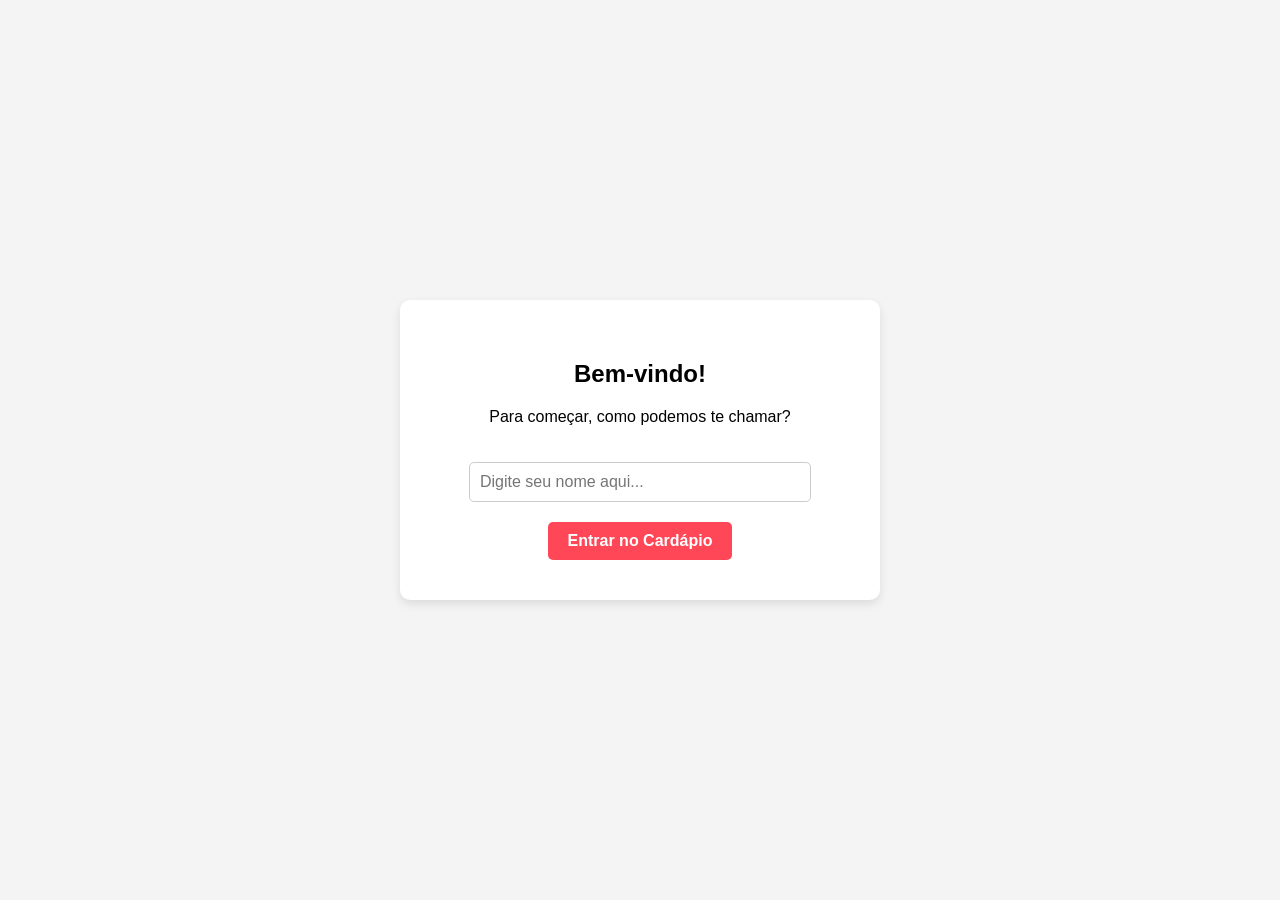
==== src/main/webapp/index.html @ c81840c9 "Primeira versão do Projeto" ====
<!DOCTYPE html>
<html lang="pt-br">
<head>
    <meta charset="UTF-8">
    <title>Bem-vindo ao Restaurante</title>
    <link rel="stylesheet" type="text/css" href="css/style.css">
</head>
<body class="tela-centralizada">
    <div class="login-box">
        <h2>Bem-vindo!</h2>
        <p>Para começar, como podemos te chamar?</p>
        
        <form action="RecepcionistaServlet" method="POST">
            <input type="text" name="nomeCliente" placeholder="Digite seu nome aqui..." required>
            <br>
            <button type="submit">Entrar no Cardápio</button>
        </form>
    </div>
</body>
</html>
---- src/main/webapp/css/style.css ----
body {
    font-family: Arial, sans-serif;
    background-color: #f4f4f4;
    margin: 0;
    padding: 20px;
    box-sizing: border-box;
}

.tela-centralizada {
    display: flex;
    justify-content: center;
    align-items: center;
    min-height: 100vh;
}

/* index */

.login-box {
    background: white;
    padding: 40px;
    border-radius: 10px;
    box-shadow: 0 4px 10px rgba(0,0,0,0.1);
    text-align: center;
    width: 100%;
    max-width: 400px;
}

.login-box input {
    padding: 10px;
    width: 80%;
    margin: 20px 0;
    border: 1px solid #ccc;
    border-radius: 5px;
    font-size: 16px;
}

.login-box button {
    padding: 10px 20px;
    background-color: #ff4757;
    color: white;
    border: none;
    border-radius: 5px;
    cursor: pointer;
    font-size: 16px;
    font-weight: bold;
}

.login-box button:hover {
    background-color: #ff6b81;
}

/* Nota fiscal */

.cupom {
    background-color: white;
    border: 2px dashed #333;
    padding: 30px;
    width: 350px;
    box-shadow: 0 4px 8px rgba(0,0,0,0.1);
}

.cupom h2 {
    text-align: center;
    margin-top: 0;
    margin-bottom: 5px;
}

.cliente-nome {
    text-align: center;
    font-weight: bold;
    color: #555;
    margin-bottom: 15px;
    font-size: 1.1em;
}

.divisor {
    border-top: 1px dashed #ccc;
    margin-bottom: 15px;
}

.item {
    display: flex;
    justify-content: space-between;
    margin-bottom: 10px;
    border-bottom: 1px solid #eee;
    padding-bottom: 5px;
}

.total {
    font-weight: bold;
    font-size: 1.3em;
    margin-top: 20px;
    text-align: right;
}

.botao-voltar {
    display: block;
    text-align: center;
    margin-top: 30px;
    padding: 10px;
    background-color: #ff4757;
    color: white;
    text-decoration: none;
    border-radius: 5px;
    font-weight: bold;
}

.botao-voltar:hover {
    background-color: #ff6b81;
}
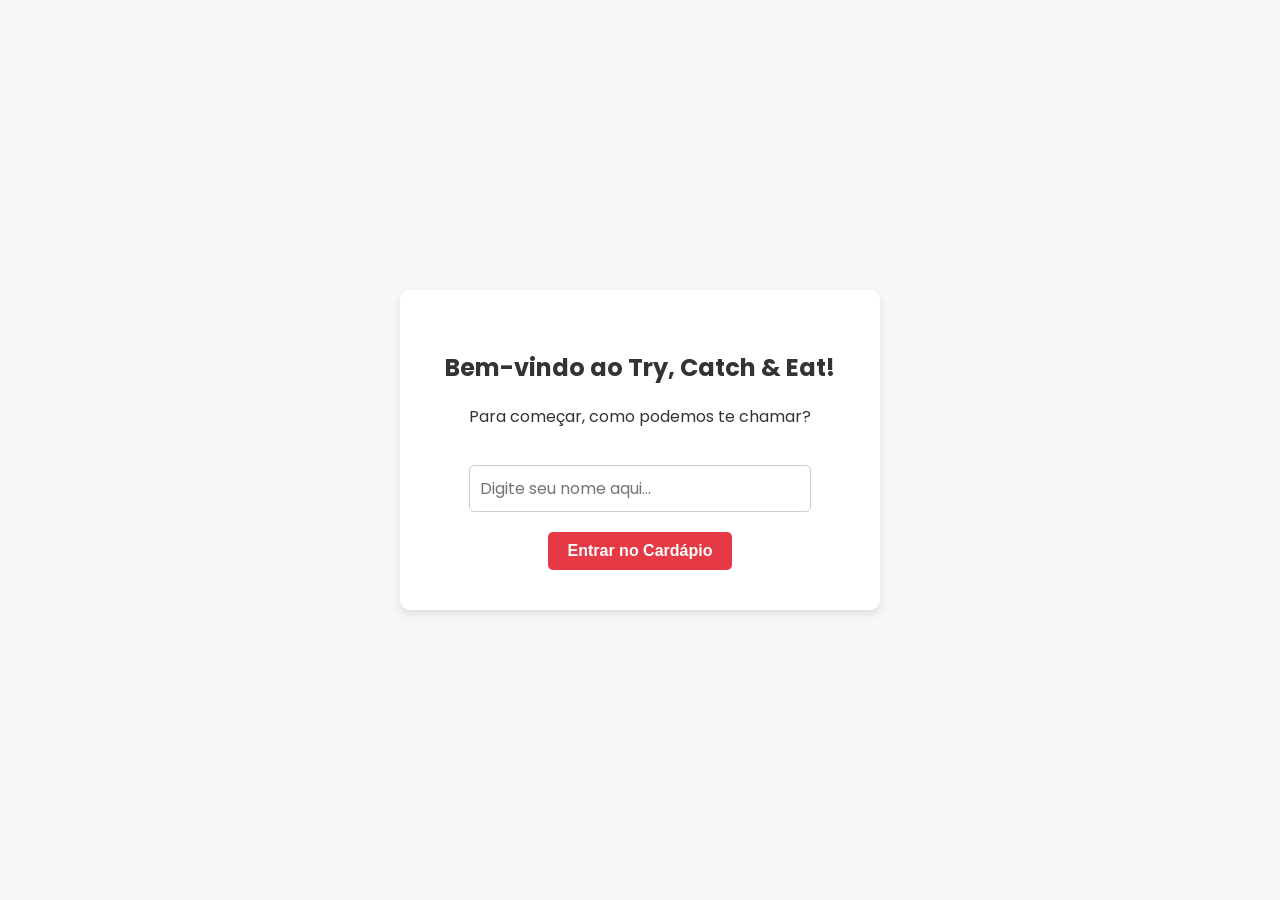
==== commit e9d7d784: "Segunda versão do Projeto" ====
--- a/src/main/webapp/index.html
+++ b/src/main/webapp/index.html
@@ -2,12 +2,12 @@
 <html lang="pt-br">
 <head>
     <meta charset="UTF-8">
-    <title>Bem-vindo ao Restaurante</title>
+    <title>Bem-vindo ao Try, Catch & Eat</title>
     <link rel="stylesheet" type="text/css" href="css/style.css">
 </head>
 <body class="tela-centralizada">
     <div class="login-box">
-        <h2>Bem-vindo!</h2>
+        <h2>Bem-vindo ao Try, Catch & Eat!</h2>
         <p>Para começar, como podemos te chamar?</p>
         
         <form action="RecepcionistaServlet" method="POST">
--- a/src/main/webapp/css/style.css
+++ b/src/main/webapp/css/style.css
@@ -1,6 +1,11 @@
+/* Fonte do Google Fonts */
+@import url('https://fonts.googleapis.com/css2?family=Poppins:wght@400;600;700&display=swap');
+
+/* Configuracoes gerais */
 body {
-    font-family: Arial, sans-serif;
-    background-color: #f4f4f4;
+    font-family: 'Poppins', sans-serif;
+    background-color: #f7f7f8;
+    color: #333333;
     margin: 0;
     padding: 20px;
     box-sizing: border-box;
@@ -13,7 +18,23 @@
     min-height: 100vh;
 }
 
-/* index */
+/* Tela inicial */
+#Header {
+    text-align: center;
+    margin-bottom: 40px;
+}
+
+#Header .logo {
+    margin-bottom: 5px;
+    font-size: 2.5em;
+}
+
+section h2 {
+    text-align: center;
+    margin-top: 40px;
+    margin-bottom: 25px;
+    font-size: 1.8em;
+}
 
 .login-box {
     background: white;
@@ -32,25 +53,104 @@
     border: 1px solid #ccc;
     border-radius: 5px;
     font-size: 16px;
+    font-family: 'Poppins', sans-serif;
 }
 
 .login-box button {
     padding: 10px 20px;
-    background-color: #ff4757;
+    background-color: #e63946; 
     color: white;
     border: none;
     border-radius: 5px;
     cursor: pointer;
     font-size: 16px;
     font-weight: bold;
+    transition: background-color 0.3s;
 }
 
 .login-box button:hover {
-    background-color: #ff6b81;
+    background-color: #d62828;
+}
+
+/* Produtos */
+.container-cardapio {
+    display: grid;
+    grid-template-columns: repeat(auto-fit, minmax(280px, 1fr));
+    gap: 20px;
+    max-width: 1200px;
+    margin: 0 auto;
+}
+
+.catCard {
+    background-color: #ffffff;
+    border-radius: 12px;
+    padding: 15px;
+    box-shadow: 0 4px 6px rgba(0, 0, 0, 0.05);
+    transition: transform 0.2s ease, box-shadow 0.2s ease;
+    display: flex;
+    flex-direction: column;
+}
+
+.catCard:hover {
+    transform: translateY(-5px);
+    box-shadow: 0 8px 15px rgba(0, 0, 0, 0.15);
+}
+
+.catImagem {
+    width: 100%;
+    height: 200px; 
+    object-fit: cover; 
+    border-radius: 8px;
+    margin-bottom: 10px;
+}
+
+.Botao {
+    background-color: #e63946;
+    color: white;
+    border: none;
+    padding: 12px 15px;
+    border-radius: 8px;
+    font-size: 16px;
+    font-weight: 600;
+    cursor: pointer;
+    transition: background-color 0.3s;
+    margin-top: auto;
+    width: 100%;
+    text-align: center;
+}
+
+.Botao:hover {
+    background-color: #d62828;
+}
+
+/* Finalizar pedido */
+#fzrPedido {
+    text-align: center;
+    margin-top: 50px;
+    margin-bottom: 30px;
+    padding: 40px 20px;
+    background-color: #ffffff;
+    border-radius: 12px;
+    box-shadow: 0 4px 6px rgba(0, 0, 0, 0.05);
+    max-width: 1200px;
+    margin-left: auto;
+    margin-right: auto;
+}
+
+#fzrPedido h3 {
+    margin-top: 0;
+    margin-bottom: 25px;
+}
+
+.botao-finalizar {
+    display: inline-block; 
+    width: auto; 
+    padding: 15px 40px; 
+    font-size: 18px;
+    text-decoration: none;
 }
 
 /* Nota fiscal */
-
 .cupom {
     background-color: white;
     border: 2px dashed #333;
@@ -98,13 +198,23 @@
     text-align: center;
     margin-top: 30px;
     padding: 10px;
-    background-color: #ff4757;
+    background-color: #e63946; 
     color: white;
     text-decoration: none;
     border-radius: 5px;
     font-weight: bold;
+    transition: background-color 0.3s;
 }
 
 .botao-voltar:hover {
-    background-color: #ff6b81;
+    background-color: #d62828;
+}
+
+/* Rodape */
+.rodape {
+    text-align: center; 
+    padding: 20px; 
+    color: #777; 
+    font-size: 14px;
+    margin-top: 40px;
 }
